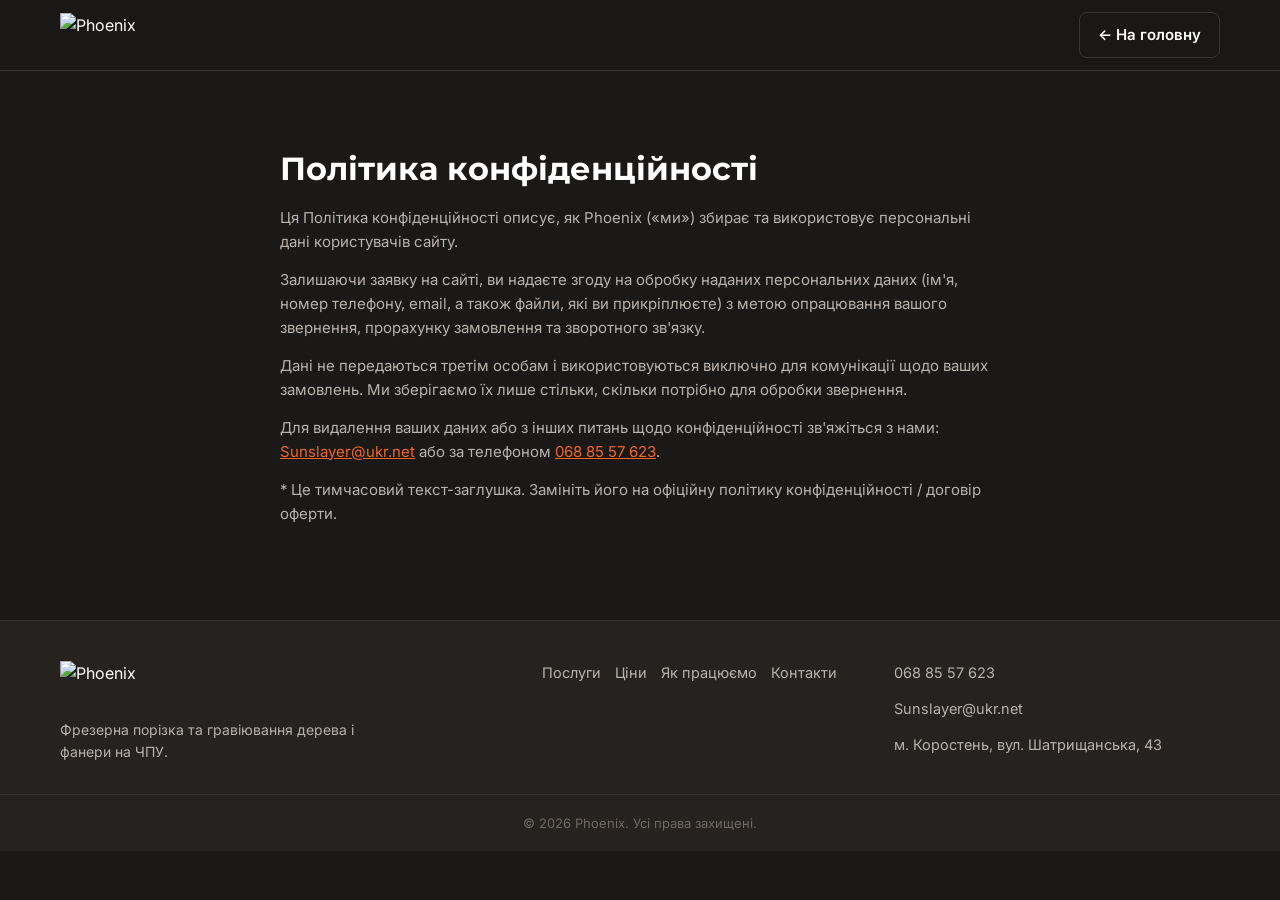
==== privacy.html @ 31ea853c "Add files via upload" ====
<!DOCTYPE html>
<html lang="uk">
<head>
<meta charset="UTF-8">
<meta name="viewport" content="width=device-width, initial-scale=1.0">
<meta name="theme-color" content="#1B1918">
<title>Політика конфіденційності | Phoenix</title>
<meta name="robots" content="noindex,follow">
<link rel="icon" href="img/favicon.ico" sizes="any">
<link rel="icon" type="image/png" href="img/favicon-512.png">
<link rel="apple-touch-icon" href="img/apple-touch-icon.png">
<link rel="preconnect" href="https://fonts.googleapis.com">
<link rel="preconnect" href="https://fonts.gstatic.com" crossorigin>
<link href="https://fonts.googleapis.com/css2?family=Inter:wght@400;500;600&family=Montserrat:wght@600;700;800&display=swap" rel="stylesheet">
<link rel="stylesheet" href="css/style.css">
</head>
<body>

<!-- ХЕДЕР -->
<header class="header">
  <div class="container header__inner">
    <a href="index.html" class="header__logo" aria-label="Phoenix — на головну">
      <img src="img/logo.png" alt="Phoenix" width="180" height="99">
    </a>
    <a href="index.html" class="btn btn--ghost btn--sm" style="margin-left:auto">← На головну</a>
  </div>
</header>

<main>
  <section class="section">
    <div class="container privacy">
      <h1 class="section__title">Політика конфіденційності</h1>
      <!-- ЗАМІНІТЬ текст нижче на вашу офіційну політику / договір оферти -->
      <p>Ця Політика конфіденційності описує, як Phoenix («ми») збирає та використовує персональні дані користувачів сайту.</p>
      <p>Залишаючи заявку на сайті, ви надаєте згоду на обробку наданих персональних даних (ім'я, номер телефону, email, а також файли, які ви прикріплюєте) з метою опрацювання вашого звернення, прорахунку замовлення та зворотного зв'язку.</p>
      <p>Дані не передаються третім особам і використовуються виключно для комунікації щодо ваших замовлень. Ми зберігаємо їх лише стільки, скільки потрібно для обробки звернення.</p>
      <p>Для видалення ваших даних або з інших питань щодо конфіденційності зв'яжіться з нами: <a href="mailto:Sunslayer@ukr.net">Sunslayer@ukr.net</a> або за телефоном <a href="tel:+380688557623">068 85 57 623</a>.</p>
      <p class="privacy__note">* Це тимчасовий текст-заглушка. Замініть його на офіційну політику конфіденційності / договір оферти.</p>
    </div>
  </section>
</main>

<!-- ФУТЕР -->
<footer class="footer">
  <div class="container footer__inner">
    <div class="footer__brand">
      <img src="img/logo.png" alt="Phoenix" width="150" height="83" loading="lazy" decoding="async">
      <p>Фрезерна порізка та гравіювання дерева і фанери на ЧПУ.</p>
    </div>
    <nav class="footer__nav">
      <a href="index.html#services">Послуги</a>
      <a href="index.html#prices">Ціни</a>
      <a href="index.html#process">Як працюємо</a>
      <a href="index.html#contacts">Контакти</a>
    </nav>
    <div class="footer__contacts">
      <a href="tel:+380688557623">068 85 57 623</a>
      <a href="mailto:Sunslayer@ukr.net">Sunslayer@ukr.net</a>
      <span>м. Коростень, вул. Шатрищанська, 43</span>
    </div>
  </div>
  <div class="footer__bottom">
    <div class="container">© <span id="year">2026</span> Phoenix. Усі права захищені.</div>
  </div>
</footer>

<script src="js/main.js"></script>
</body>
</html>
---- css/style.css ----
/* =========================================================
   Phoenix — ЧПУ-порізка. Стилі.
   Темна індустріально-технологічна тема. Mobile-first.
   Брейкпоінти: 320 / 768 / 1024 / 1440
   ========================================================= */

/* ---------- Змінні ---------- */
:root{
  --bg:#1B1918;
  --surface:#252220;
  --surface-2:#2E2A28;
  --line:#3A3533;
  --primary:#F26522;
  --primary-2:#E23E1C;
  --grad:linear-gradient(135deg,#F26522 0%,#E23E1C 100%);
  --text:#FFFFFF;
  --muted:#B8B2AD;
  --radius:8px;
  --radius-lg:16px;
  --container:1200px;
  --shadow:0 20px 50px rgba(0,0,0,.45);
  --tr:.25s ease;
}

/* ---------- Скидання ---------- */
*{box-sizing:border-box;margin:0;padding:0}
html{scroll-behavior:smooth;-webkit-text-size-adjust:100%}
body{
  font-family:'Inter',system-ui,Arial,sans-serif;
  background:var(--bg);
  color:var(--text);
  line-height:1.6;
  font-size:16px;
  overflow-x:hidden;
}
img{max-width:100%;height:auto;display:block}
a{color:inherit;text-decoration:none}
h1,h2,h3{font-family:'Montserrat',sans-serif;line-height:1.15;font-weight:700}
.accent{color:var(--primary)}
.container{width:100%;max-width:var(--container);margin:0 auto;padding:0 20px}

/* ---------- Кнопки ---------- */
.btn{
  display:inline-flex;align-items:center;justify-content:center;gap:8px;
  padding:14px 26px;border-radius:var(--radius);font-weight:600;font-size:16px;
  cursor:pointer;border:1px solid transparent;transition:var(--tr);white-space:nowrap;
  font-family:'Inter',sans-serif;
}
.btn--primary{background:var(--grad);color:#fff;box-shadow:0 8px 22px rgba(226,62,28,.35)}
.btn--primary:hover{filter:brightness(1.08);transform:translateY(-2px)}
.btn--ghost{background:transparent;color:var(--text);border-color:var(--line)}
.btn--ghost:hover{border-color:var(--primary);color:var(--primary)}
.btn--sm{padding:10px 18px;font-size:15px}
.btn--full{width:100%}

.badge{
  display:inline-block;padding:6px 13px;border:1px solid var(--line);
  border-radius:100px;font-size:12px;color:var(--muted);margin-bottom:16px;
  letter-spacing:.02em;line-height:1.4;
}

/* ---------- Хедер ---------- */
.header{
  position:sticky;top:0;z-index:50;
  background:rgba(27,25,24,.9);backdrop-filter:blur(10px);
  border-bottom:1px solid var(--line);
}
.header__inner{display:flex;align-items:center;justify-content:space-between;height:70px;gap:16px}
.header__logo img{height:44px;width:auto}
.nav{display:none;gap:26px}
.nav__link{color:var(--muted);font-size:15px;font-weight:500;transition:var(--tr)}
.nav__link:hover{color:var(--primary)}
.header__actions{display:none;align-items:center;gap:16px}
.header__phone{font-weight:600;font-size:16px;transition:var(--tr)}
.header__phone:hover{color:var(--primary)}

/* Кнопка «Подзвонити» (тільки моб.) */
.header__call{
  display:flex;align-items:center;justify-content:center;flex:0 0 auto;
  width:42px;height:42px;margin-left:auto;margin-right:8px;
  border-radius:50%;background:var(--grad);color:#fff;
  box-shadow:0 6px 16px rgba(226,62,28,.4);
}
.header__call:active{transform:scale(.94)}

/* Телефон + CTA всередині мобільного меню */
.nav__foot{display:none}
.nav__phone{display:flex;align-items:center;gap:9px;font-weight:600;font-size:17px;color:var(--text)}
.nav__phone svg{color:var(--primary)}

.burger{display:flex;flex-direction:column;gap:5px;background:none;border:0;cursor:pointer;padding:8px}
.burger span{width:26px;height:2px;background:var(--text);transition:var(--tr)}
.burger[aria-expanded="true"] span:nth-child(1){transform:translateY(7px) rotate(45deg)}
.burger[aria-expanded="true"] span:nth-child(2){opacity:0}
.burger[aria-expanded="true"] span:nth-child(3){transform:translateY(-7px) rotate(-45deg)}

/* Мобільне меню */
.nav.is-open{
  display:flex;flex-direction:column;gap:0;
  position:absolute;top:70px;left:0;right:0;
  background:var(--surface);border-bottom:1px solid var(--line);padding:8px 20px 20px;
  box-shadow:var(--shadow);
}
.nav.is-open .nav__link{padding:14px 0;border-bottom:1px solid var(--line);font-size:17px}
.nav.is-open .nav__link:last-of-type{border-bottom:0}
.nav.is-open .nav__foot{display:flex;flex-direction:column;gap:14px;padding-top:16px;margin-top:6px;border-top:1px solid var(--line)}

/* ---------- HERO ---------- */
.hero{padding:26px 0 38px;position:relative;overflow:hidden}
.hero::before{
  content:"";position:absolute;top:-160px;right:-160px;width:520px;height:520px;
  background:radial-gradient(circle,rgba(242,101,34,.18),transparent 65%);pointer-events:none;
}
.hero__inner{display:grid;gap:26px;position:relative}
.hero__title{font-size:27px;line-height:1.18;font-weight:800;margin-bottom:14px}
.hero__lead{color:var(--muted);font-size:15.5px;margin-bottom:18px;max-width:560px}
.hero__points{list-style:none;display:grid;gap:10px;margin-bottom:22px}
.hero__points li{position:relative;padding-left:28px;color:#e7e2de}
.hero__points li::before{content:"✓";position:absolute;left:0;color:var(--primary);font-weight:700}
.hero__cta{display:flex;flex-wrap:wrap;gap:12px}

/* ---------- Картка форми ---------- */
.formcard{
  background:var(--surface);border:1px solid var(--line);
  border-radius:var(--radius-lg);padding:20px;box-shadow:var(--shadow);
}
.formcard--accent{border-color:rgba(242,101,34,.4)}
.formcard__title{font-size:22px;margin-bottom:6px}
.formcard__sub{color:var(--muted);font-size:14px;margin-bottom:18px}

.lead-form{display:grid;gap:12px}
.field{position:relative}
.field input,.field select,.field textarea{
  width:100%;padding:13px 15px;background:var(--bg);
  border:1px solid var(--line);border-radius:var(--radius);
  color:var(--text);font-size:15px;font-family:inherit;transition:var(--tr);
}
.field textarea{resize:vertical;min-height:52px}
.field input::placeholder,.field textarea::placeholder{color:#8a847f}
.field select{color:#8a847f}
.field select:valid{color:var(--text)}
.field input:focus,.field select:focus,.field textarea:focus{
  outline:none;border-color:var(--primary);box-shadow:0 0 0 3px rgba(242,101,34,.15);
}
.field__err{display:none;color:#ff7a5c;font-size:12.5px;margin-top:5px}
.field.is-error input{border-color:#ff7a5c}
.field.is-error .field__err{display:block}

.file{display:flex;align-items:center;cursor:pointer}
.file input{position:absolute;width:1px;height:1px;opacity:0;overflow:hidden}
.file__label{
  display:block;width:100%;padding:12px 15px;border:1px dashed var(--line);
  border-radius:var(--radius);color:var(--muted);font-size:14px;transition:var(--tr);
}
.file__label em{font-style:normal;color:#8a847f;font-size:12.5px}
.file:hover .file__label{border-color:var(--primary);color:var(--text)}
.file.has-file .file__label{border-color:var(--primary);color:var(--text)}

.form-note{font-size:12px;color:#8a847f;text-align:center;margin-top:4px}
.form-note a{color:var(--muted);text-decoration:underline}

/* ---------- Секції ---------- */
.section{padding:44px 0}
.section--alt{background:var(--surface)}
.section__title{font-size:25px;text-align:center;margin-bottom:10px}
.section__sub{text-align:center;color:var(--muted);max-width:640px;margin:0 auto 34px}
.is-hidden{display:none !important}

/* ---------- Картки послуг ---------- */
.cards{display:grid;gap:20px}
.card{
  background:var(--surface-2);border:1px solid var(--line);border-radius:var(--radius-lg);
  padding:28px;transition:var(--tr);
}
.section--alt .card{background:var(--bg)}
.card:hover{border-color:var(--primary);transform:translateY(-4px)}
.card__icon{font-size:34px;margin-bottom:14px}
.card__title{font-size:20px;margin-bottom:10px}
.card__text{color:var(--muted);font-size:15px}

/* ---------- Переваги ---------- */
.feature{
  background:var(--bg);border:1px solid var(--line);border-radius:var(--radius-lg);
  padding:24px;transition:var(--tr);
}
.feature:hover{border-color:var(--primary);transform:translateY(-4px)}
.feature__num{
  display:inline-block;font-family:'Montserrat',sans-serif;font-weight:800;font-size:15px;
  color:var(--primary);border:1px solid var(--primary);border-radius:6px;
  padding:3px 9px;margin-bottom:14px;
}
.feature h3{font-size:18px;margin-bottom:8px}
.feature p{color:var(--muted);font-size:14.5px}

/* ---------- Кроки ---------- */
.steps{display:grid;gap:18px;counter-reset:s}
.step{
  background:var(--surface);border:1px solid var(--line);border-radius:var(--radius-lg);
  padding:24px;position:relative;
}
.step__num{
  display:flex;align-items:center;justify-content:center;
  width:44px;height:44px;border-radius:50%;background:var(--grad);
  font-family:'Montserrat',sans-serif;font-weight:800;font-size:19px;margin-bottom:14px;
}
.step h3{font-size:17px;margin-bottom:6px}
.step p{color:var(--muted);font-size:14.5px}

/* ---------- Галерея (заглушка) ---------- */
.gallery{display:grid;grid-template-columns:repeat(2,1fr);gap:14px}
.gallery__item{
  aspect-ratio:4/3;border:1px dashed var(--line);border-radius:var(--radius);
  display:flex;align-items:center;justify-content:center;
  color:#6f6963;font-size:14px;background:var(--surface-2);
}
.gallery__item img{width:100%;height:100%;object-fit:cover;border-radius:var(--radius)}

/* ---------- Ціни ---------- */
.prices__inner{display:grid;gap:34px}
.table-scroll{overflow-x:auto;border-radius:var(--radius);border:1px solid var(--line)}
.price-table{width:100%;border-collapse:collapse;min-width:280px}
.price-table th,.price-table td{padding:13px 18px;text-align:left;border-bottom:1px solid var(--line)}
.price-table thead th{background:var(--surface-2);font-family:'Montserrat',sans-serif;font-size:14px}
.price-table tbody tr:last-child td{border-bottom:0}
.price-table td:last-child{color:var(--primary);font-weight:600;text-align:right}
.price-table th:last-child{text-align:right}
.price-notes{list-style:none;margin-top:18px;display:grid;gap:8px}
.price-notes li{position:relative;padding-left:20px;color:var(--muted);font-size:14px}
.price-notes li::before{content:"•";position:absolute;left:4px;color:var(--primary)}
.prices .section__title,.prices .section__sub{text-align:left;margin-left:0}
.prices__table-wrap .section__sub{margin-left:0}

/* ---------- Основна форма (lead) ---------- */
.lead{padding:56px 0;background:linear-gradient(180deg,var(--bg),var(--surface))}
.lead__inner{display:grid;gap:32px}
.lead__title{font-size:28px;margin-bottom:14px}
.lead__sub{color:var(--muted);margin-bottom:20px}
.lead__list{list-style:none;display:grid;gap:10px}
.lead__list li{position:relative;padding-left:28px}
.lead__list li::before{content:"✓";position:absolute;left:0;color:var(--primary);font-weight:700}

/* ---------- Політика ---------- */
.privacy{max-width:760px}
.privacy .section__title{text-align:left;margin-bottom:18px}
.privacy p{color:var(--muted);margin-bottom:14px;font-size:15px}
.privacy p a{color:var(--primary);text-decoration:underline}
.privacy__note{font-size:13px;color:#6f6963}

/* ---------- Контакти ---------- */
.contacts{display:grid;gap:22px;text-align:center}
.contacts__col h3{font-size:15px;color:var(--muted);font-weight:600;margin-bottom:8px;text-transform:uppercase;letter-spacing:.04em}
.contacts__link{font-size:19px;font-weight:600;transition:var(--tr)}
a.contacts__link:hover{color:var(--primary)}

/* ---------- Футер ---------- */
.footer{background:var(--surface);border-top:1px solid var(--line);padding:40px 0 0}
.footer__inner{display:grid;gap:26px}
.footer__brand img{height:46px;width:auto;margin-bottom:12px}
.footer__brand p{color:var(--muted);font-size:14px;max-width:320px}
.footer__nav{display:flex;flex-wrap:wrap;gap:14px}
.footer__nav a{color:var(--muted);font-size:14.5px;transition:var(--tr)}
.footer__nav a:hover{color:var(--primary)}
.footer__contacts{display:grid;gap:6px}
.footer__contacts a,.footer__contacts span{color:var(--muted);font-size:14.5px}
.footer__contacts a:hover{color:var(--primary)}
.footer__bottom{border-top:1px solid var(--line);margin-top:30px;padding:18px 0;color:#6f6963;font-size:13px;text-align:center}

/* ---------- FAB (моб. кнопка заявки) ---------- */
.fab{
  position:fixed;right:14px;bottom:18px;z-index:40;
  background:var(--grad);color:#fff;font-weight:600;font-size:14px;
  padding:12px 18px;border-radius:100px;box-shadow:0 10px 26px rgba(226,62,28,.45);
}
.fab:hover{filter:brightness(1.08)}

/* ---------- Модалка ---------- */
.modal{
  position:fixed;inset:0;z-index:100;display:flex;align-items:center;justify-content:center;
  background:rgba(10,9,8,.75);backdrop-filter:blur(4px);padding:20px;
}
.modal[hidden]{display:none}
.modal__box{
  background:var(--surface);border:1px solid var(--line);border-radius:var(--radius-lg);
  padding:36px 30px;max-width:400px;text-align:center;box-shadow:var(--shadow);
}
.modal__icon{
  width:64px;height:64px;border-radius:50%;background:var(--grad);
  display:flex;align-items:center;justify-content:center;font-size:32px;margin:0 auto 18px;
}
.modal__box h3{font-size:24px;margin-bottom:10px}
.modal__box p{color:var(--muted);margin-bottom:22px}

/* ================= АДАПТИВ ================= */

/* Планшет */
@media(min-width:768px){
  .section{padding:56px 0}
  .formcard{padding:26px}
  .hero__title{font-size:44px}
  .hero__lead{font-size:17px}
  .cards--2{grid-template-columns:1fr 1fr}
  .cards--3{grid-template-columns:1fr 1fr}
  .steps{grid-template-columns:repeat(2,1fr)}
  .gallery{grid-template-columns:repeat(3,1fr)}
  .contacts{grid-template-columns:repeat(3,1fr)}
  .footer__inner{grid-template-columns:1.4fr 1fr 1fr}
  .section__title{font-size:32px}
}

/* Десктоп */
@media(min-width:1024px){
  .nav{display:flex}
  .header__actions{display:flex}
  .burger{display:none}
  .header__call{display:none}
  .fab{display:none}
  .hero{padding:70px 0 80px}
  .hero__inner{grid-template-columns:1.05fr .95fr;align-items:center;gap:50px}
  .hero__title{font-size:52px}
  .cards--3{grid-template-columns:repeat(3,1fr)}
  .steps{grid-template-columns:repeat(4,1fr)}
  .prices__inner{grid-template-columns:1.2fr .8fr;align-items:start;gap:44px}
  .lead__inner{grid-template-columns:1fr 1fr;align-items:center}
  .section{padding:80px 0}
  .lead{padding:80px 0}
}

/* Великий десктоп */
@media(min-width:1440px){
  .hero__title{font-size:56px}
}
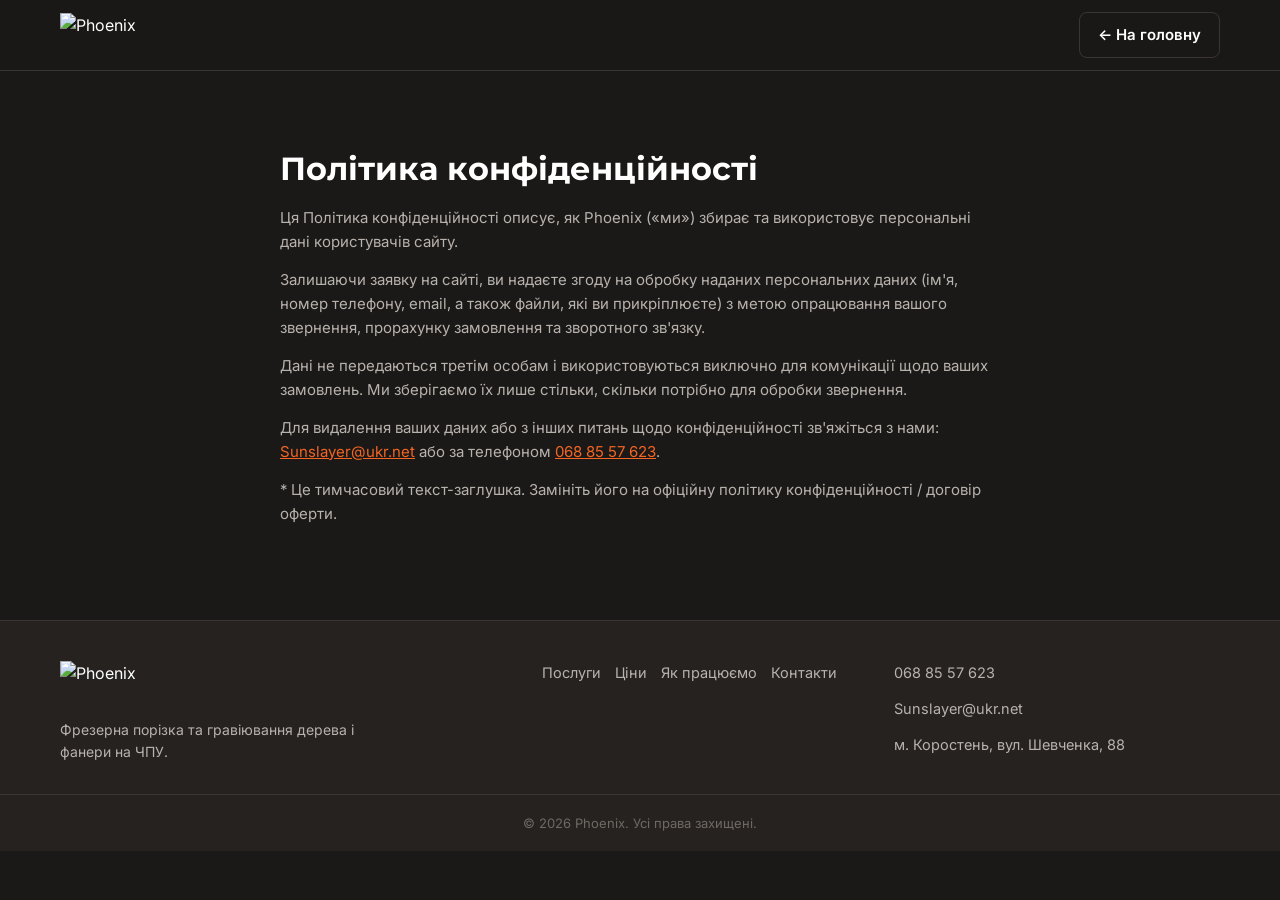
==== commit fe1da531: "Add files via upload" ====
--- a/privacy.html
+++ b/privacy.html
@@ -56,7 +56,7 @@
     <div class="footer__contacts">
       <a href="tel:+380688557623">068 85 57 623</a>
       <a href="mailto:Sunslayer@ukr.net">Sunslayer@ukr.net</a>
-      <span>м. Коростень, вул. Шатрищанська, 43</span>
+      <span>м. Коростень, вул. Шевченка, 88</span>
     </div>
   </div>
   <div class="footer__bottom">
